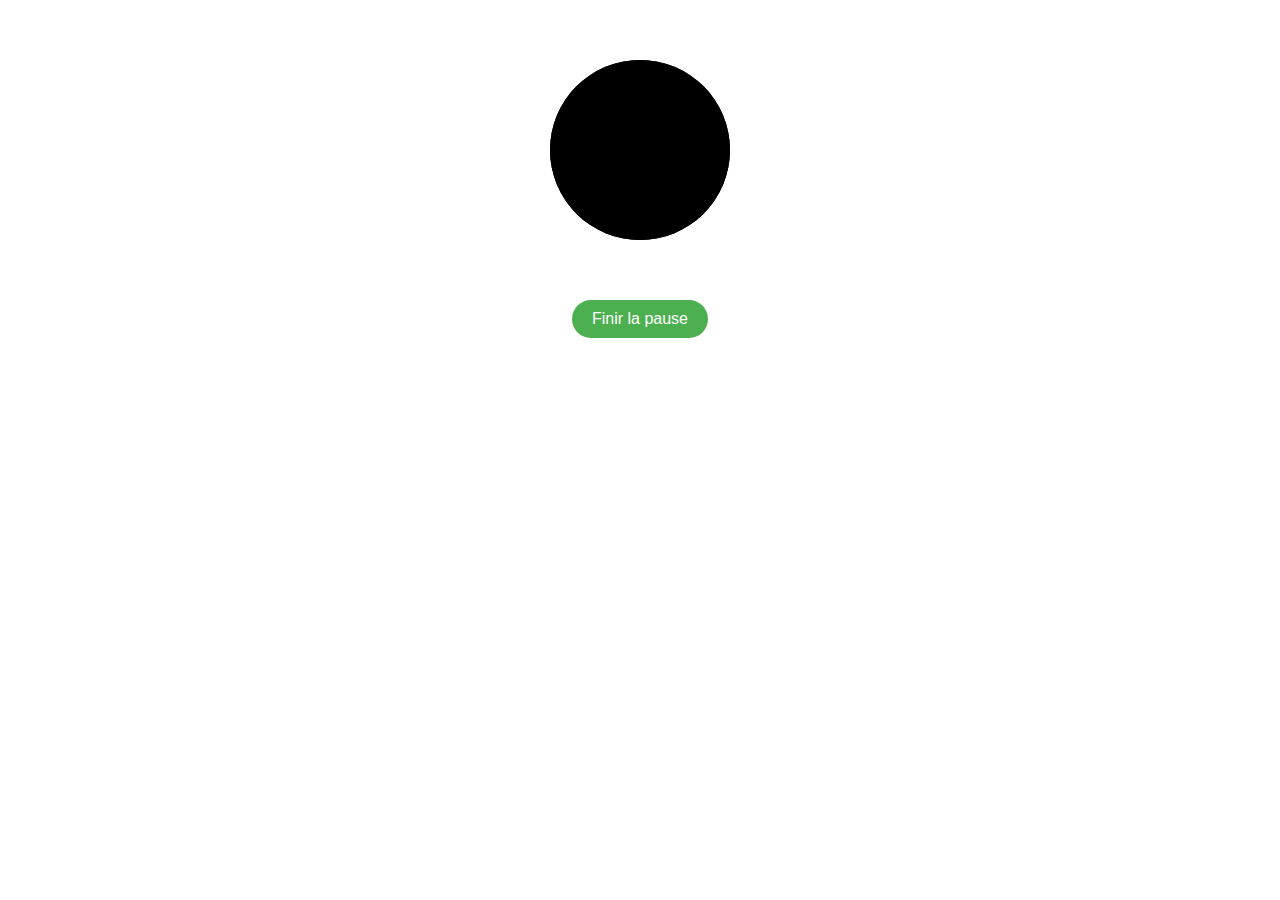
==== index.html @ c206ac07 "Update index.html" ====
<!DOCTYPE html>
<html lang="fr">
<head>
    <meta charset="UTF-8">
    <title>Timer Amélioré</title>
    <link rel="stylesheet" href="style.css">
</head>
<body>
    <div class="timer-container">
        <svg class="timer-circle" viewBox="0 0 200 200">
            <circle class="timer-path-elapsed" cx="100" cy="100" r="90" />
            <path id="timer-path-remaining" stroke-dasharray="565.48" stroke-dashoffset="0" d="
                M 100, 100
                m -90, 0
                a 90,90 0 1,0 180,0
                a 90,90 0 1,0 -180,0
            "></path>
        </svg>
        <span id="timer-label" class="timer-label">0:30</span>
    </div>
    <button id="end-break-button" class="end-break-button">Finir la pause</button>
    <script src="script.js"></script>
</body>
</html>
---- style.css ----
.timer-container {
    position: relative;
    width: 200px;
    height: 200px;
    margin: 50px auto;
    text-align: center;
}

.timer {
    position: relative;
}

.progress-ring__circle {
    transition: 0.35s stroke-dashoffset;
    transform: rotate(-90deg);
    transform-origin: 50% 50%;
}

.timer-label {
    position: absolute;
    width: 100%;
    top: 50%;
    left: 50%;
    transform: translate(-50%, -50%);
    font-size: 2em;
}

.end-break-button {
    display: block;
    margin: 20px auto;
    padding: 10px 20px;
    border: none;
    background-color: #4CAF50;
    color: white;
    border-radius: 20px;
    font-size: 1em;
}
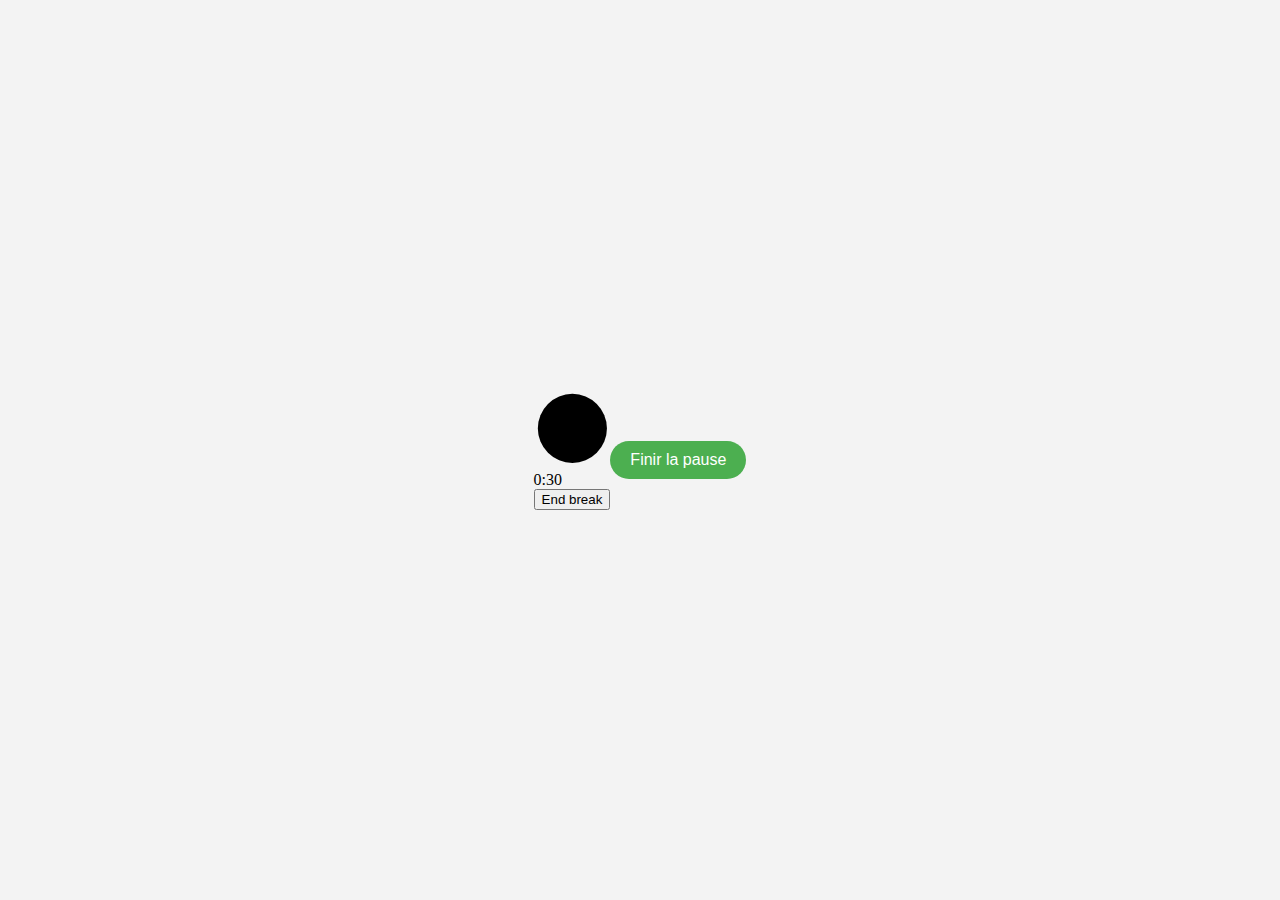
==== commit 6a2115b6: "Update index.html" ====
--- a/index.html
+++ b/index.html
@@ -6,18 +6,19 @@
     <link rel="stylesheet" href="style.css">
 </head>
 <body>
-    <div class="timer-container">
-        <svg class="timer-circle" viewBox="0 0 200 200">
-            <circle class="timer-path-elapsed" cx="100" cy="100" r="90" />
-            <path id="timer-path-remaining" stroke-dasharray="565.48" stroke-dashoffset="0" d="
-                M 100, 100
-                m -90, 0
-                a 90,90 0 1,0 180,0
-                a 90,90 0 1,0 -180,0
-            "></path>
-        </svg>
-        <span id="timer-label" class="timer-label">0:30</span>
-    </div>
+    <div id="timer-container">
+  <div id="timer">
+    <svg id="timer-svg" viewBox="0 0 100 100">
+      <g transform="translate(50,50)">
+        <circle r="45" class="timer-circle"/>
+        <path id="timer-path" d=""></path>
+      </g>
+    </svg>
+    <div id="timer-label">0:30</div>
+  </div>
+  <button id="end-break-button">End break</button>
+</div>
+
     <button id="end-break-button" class="end-break-button">Finir la pause</button>
     <script src="script.js"></script>
 </body>
--- a/style.css
+++ b/style.css
@@ -1,37 +1,58 @@
+body, html {
+    height: 100%;
+    margin: 0;
+    display: flex;
+    align-items: center;
+    justify-content: center;
+    background: #f3f3f3; /* Ou toute autre couleur de fond souhaitée */
+}
+
 .timer-container {
     position: relative;
+    display: flex;
+    flex-direction: column;
+    align-items: center;
+    justify-content: center;
+}
+
+.timer-circle {
+    transform: rotate(-90deg);
     width: 200px;
     height: 200px;
-    margin: 50px auto;
-    text-align: center;
 }
 
-.timer {
-    position: relative;
+.timer-path-elapsed {
+    fill: none;
+    stroke: #ededed;
+    stroke-width: 10px;
 }
 
-.progress-ring__circle {
-    transition: 0.35s stroke-dashoffset;
-    transform: rotate(-90deg);
-    transform-origin: 50% 50%;
+.timer-path-remaining {
+    fill: none;
+    stroke-width: 10px;
+    stroke: #4e4e4e;
+    transition: 1s linear all;
+    transform: rotate(0deg);
+    transform-origin: center;
 }
 
 .timer-label {
     position: absolute;
-    width: 100%;
     top: 50%;
     left: 50%;
     transform: translate(-50%, -50%);
-    font-size: 2em;
+    font-size: 3em;
+    font-weight: bold;
+    color: #333;
 }
 
 .end-break-button {
-    display: block;
-    margin: 20px auto;
     padding: 10px 20px;
+    margin-top: 20px; /* Ajoutez un espace entre le bouton et le cercle */
     border: none;
     background-color: #4CAF50;
     color: white;
     border-radius: 20px;
+    cursor: pointer;
     font-size: 1em;
 }
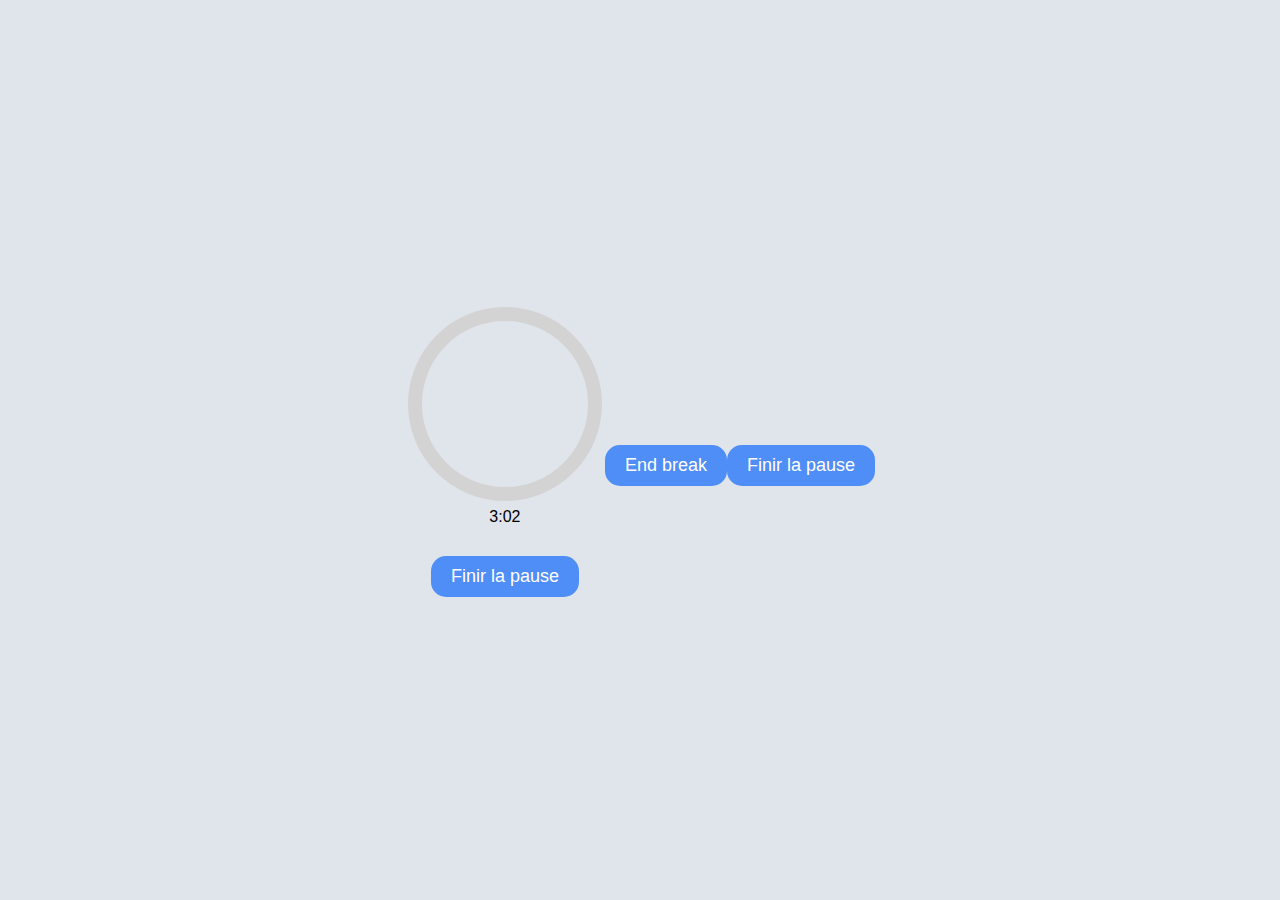
==== commit 8c77fc96: "Update index.html" ====
--- a/index.html
+++ b/index.html
@@ -6,16 +6,19 @@
     <link rel="stylesheet" href="style.css">
 </head>
 <body>
-    <div id="timer-container">
-  <div id="timer">
-    <svg id="timer-svg" viewBox="0 0 100 100">
-      <g transform="translate(50,50)">
-        <circle r="45" class="timer-circle"/>
-        <path id="timer-path" d=""></path>
-      </g>
+    <div class="timer-container">
+    <svg class="timer-circle" viewBox="0 0 100 100">
+        <circle class="timer-path-elapsed" cx="50" cy="50" r="45" fill="none" />
+        <path class="timer-path-remaining" stroke-dasharray="283" stroke-dashoffset="283" d="
+            M 50, 50
+            m -45, 0
+            a 45,45 0 1,0 90,0
+            a 45,45 0 1,0 -90,0
+        " fill="none" />
     </svg>
-    <div id="timer-label">0:30</div>
-  </div>
+    <div id="timer-label">3:02</div>
+    <button id="end-break-button">Finir la pause</button>
+</div>
   <button id="end-break-button">End break</button>
 </div>
 
--- a/style.css
+++ b/style.css
@@ -4,36 +4,32 @@
     display: flex;
     align-items: center;
     justify-content: center;
-    background: #f3f3f3; /* Ou toute autre couleur de fond souhaitée */
+    background-color: #E0E5EC; /* Couleur de fond claire */
 }
 
 .timer-container {
-    position: relative;
-    display: flex;
-    flex-direction: column;
-    align-items: center;
-    justify-content: center;
+    text-align: center;
+    font-family: 'Arial', sans-serif;
 }
 
+/* Style pour le cercle SVG */
 .timer-circle {
-    transform: rotate(-90deg);
     width: 200px;
     height: 200px;
 }
 
 .timer-path-elapsed {
-    fill: none;
-    stroke: #ededed;
-    stroke-width: 10px;
+    stroke: #D3D3D3;
+    stroke-width: 7;
 }
 
 .timer-path-remaining {
-    fill: none;
-    stroke-width: 10px;
-    stroke: #4e4e4e;
-    transition: 1s linear all;
-    transform: rotate(0deg);
-    transform-origin: center;
+    stroke: #4F8EF7;
+    stroke-width: 7;
+    stroke-linecap: round;
+    transform: rotate(-90deg);
+    transform-origin: 50% 50%;
+    transition: stroke-dashoffset 1s linear;
 }
 
 .timer-label {
@@ -41,18 +37,17 @@
     top: 50%;
     left: 50%;
     transform: translate(-50%, -50%);
-    font-size: 3em;
-    font-weight: bold;
+    font-size: 48px;
     color: #333;
 }
 
-.end-break-button {
+#end-break-button {
+    margin-top: 30px;
     padding: 10px 20px;
-    margin-top: 20px; /* Ajoutez un espace entre le bouton et le cercle */
     border: none;
-    background-color: #4CAF50;
+    background-color: #4F8EF7;
     color: white;
-    border-radius: 20px;
+    border-radius: 15px;
     cursor: pointer;
-    font-size: 1em;
+    font-size: 18px;
 }
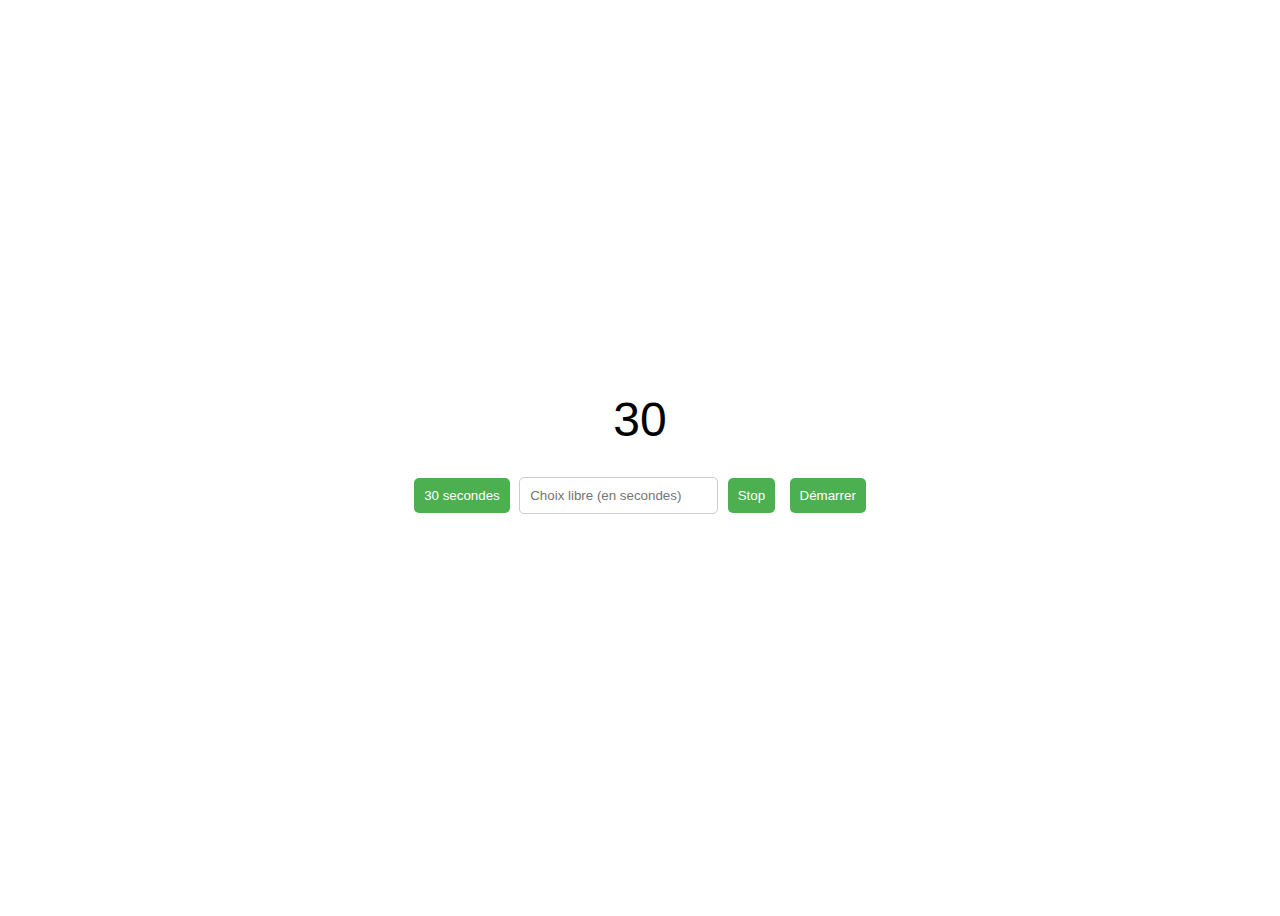
==== commit abe2055c: "Update index.html" ====
--- a/index.html
+++ b/index.html
@@ -6,23 +6,14 @@
     <link rel="stylesheet" href="style.css">
 </head>
 <body>
-    <div class="timer-container">
-    <svg class="timer-circle" viewBox="0 0 100 100">
-        <circle class="timer-path-elapsed" cx="50" cy="50" r="45" fill="none" />
-        <path class="timer-path-remaining" stroke-dasharray="283" stroke-dashoffset="283" d="
-            M 50, 50
-            m -45, 0
-            a 45,45 0 1,0 90,0
-            a 45,45 0 1,0 -90,0
-        " fill="none" />
-    </svg>
-    <div id="timer-label">3:02</div>
-    <button id="end-break-button">Finir la pause</button>
-</div>
-  <button id="end-break-button">End break</button>
-</div>
-
-    <button id="end-break-button" class="end-break-button">Finir la pause</button>
+    <body>
+    <div id="timer">30</div>
+    <div id="timeButtons">
+    <button class="timeButton" data-time="30">30 secondes</button>
+    <input type="number" id="customTime" placeholder="Choix libre (en secondes)" min="1">
+    <button id="stopButton">Stop</button>
+    <button id="startButton">Démarrer</button>
+    <audio id="endSound" src="https://github.com/tricepad/30-second-timer/raw/main/6150.mp3"></audio>
     <script src="script.js"></script>
 </body>
 </html>
--- a/style.css
+++ b/style.css
@@ -1,53 +1,48 @@
-body, html {
-    height: 100%;
-    margin: 0;
+body {
     display: flex;
+    flex-direction: column;
     align-items: center;
     justify-content: center;
-    background-color: #E0E5EC; /* Couleur de fond claire */
+    height: 100vh;
+    font-family: Arial, sans-serif;
 }
 
-.timer-container {
-    text-align: center;
-    font-family: 'Arial', sans-serif;
+#timer {
+    font-size: 48px;
+    margin-bottom: 20px;
 }
 
-/* Style pour le cercle SVG */
-.timer-circle {
-    width: 200px;
-    height: 200px;
+#timeButtons button {
+    margin: 5px;
+    padding: 10px;
+    border: none;
+    background-color: #4CAF50;
+    color: white;
+    border-radius: 5px;
+    cursor: pointer;
 }
 
-.timer-path-elapsed {
-    stroke: #D3D3D3;
-    stroke-width: 7;
+#timeButtons button:hover {
+    background-color: #45a049;
 }
 
-.timer-path-remaining {
-    stroke: #4F8EF7;
-    stroke-width: 7;
-    stroke-linecap: round;
-    transform: rotate(-90deg);
-    transform-origin: 50% 50%;
-    transition: stroke-dashoffset 1s linear;
+#startButton, #stopButton {
+    margin: 10px;
+    padding: 10px 20px;
+    border: none;
+    background-color: #008CBA;
+    color: white;
+    border-radius: 5px;
+    cursor: pointer;
 }
 
-.timer-label {
-    position: absolute;
-    top: 50%;
-    left: 50%;
-    transform: translate(-50%, -50%);
-    font-size: 48px;
-    color: #333;
+#startButton:hover, #stopButton:hover {
+    background-color: #007B9E;
 }
 
-#end-break-button {
-    margin-top: 30px;
-    padding: 10px 20px;
-    border: none;
-    background-color: #4F8EF7;
-    color: white;
-    border-radius: 15px;
-    cursor: pointer;
-    font-size: 18px;
+input[type="number"] {
+    padding: 10px;
+    margin: 10px 0;
+    border: 1px solid #ccc;
+    border-radius: 5px;
 }
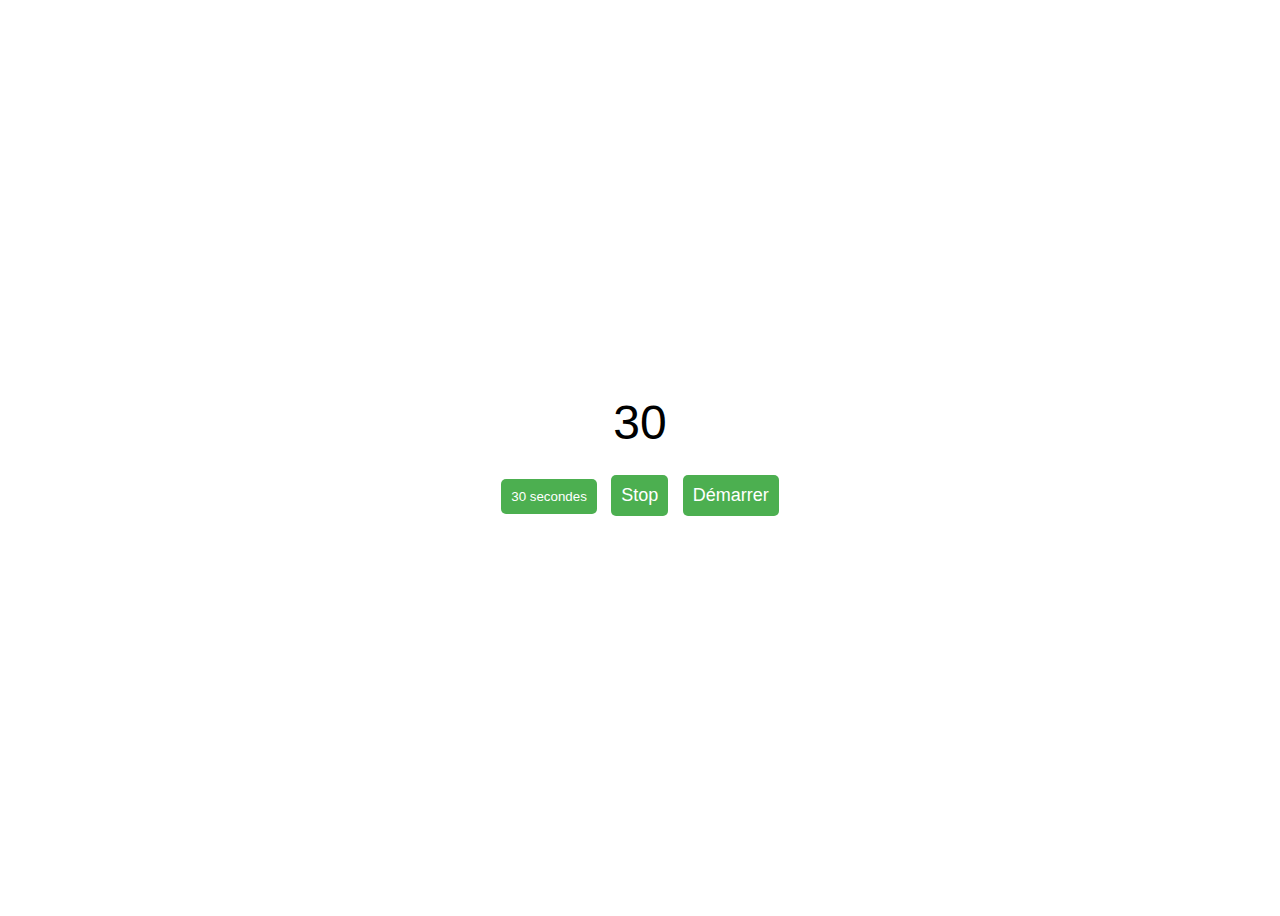
==== commit 74c4a13d: "Update index.html" ====
--- a/index.html
+++ b/index.html
@@ -10,7 +10,6 @@
     <div id="timer">30</div>
     <div id="timeButtons">
     <button class="timeButton" data-time="30">30 secondes</button>
-    <input type="number" id="customTime" placeholder="Choix libre (en secondes)" min="1">
     <button id="stopButton">Stop</button>
     <button id="startButton">Démarrer</button>
     <audio id="endSound" src="https://github.com/tricepad/30-second-timer/raw/main/6150.mp3"></audio>
--- a/style.css
+++ b/style.css
@@ -27,13 +27,14 @@
 }
 
 #startButton, #stopButton {
-    margin: 10px;
+    margin-top: 30px;
     padding: 10px 20px;
     border: none;
-    background-color: #008CBA;
+    background-color: #4F8EF7;
     color: white;
-    border-radius: 5px;
+    border-radius: 15px;
     cursor: pointer;
+    font-size: 18px;
 }
 
 #startButton:hover, #stopButton:hover {
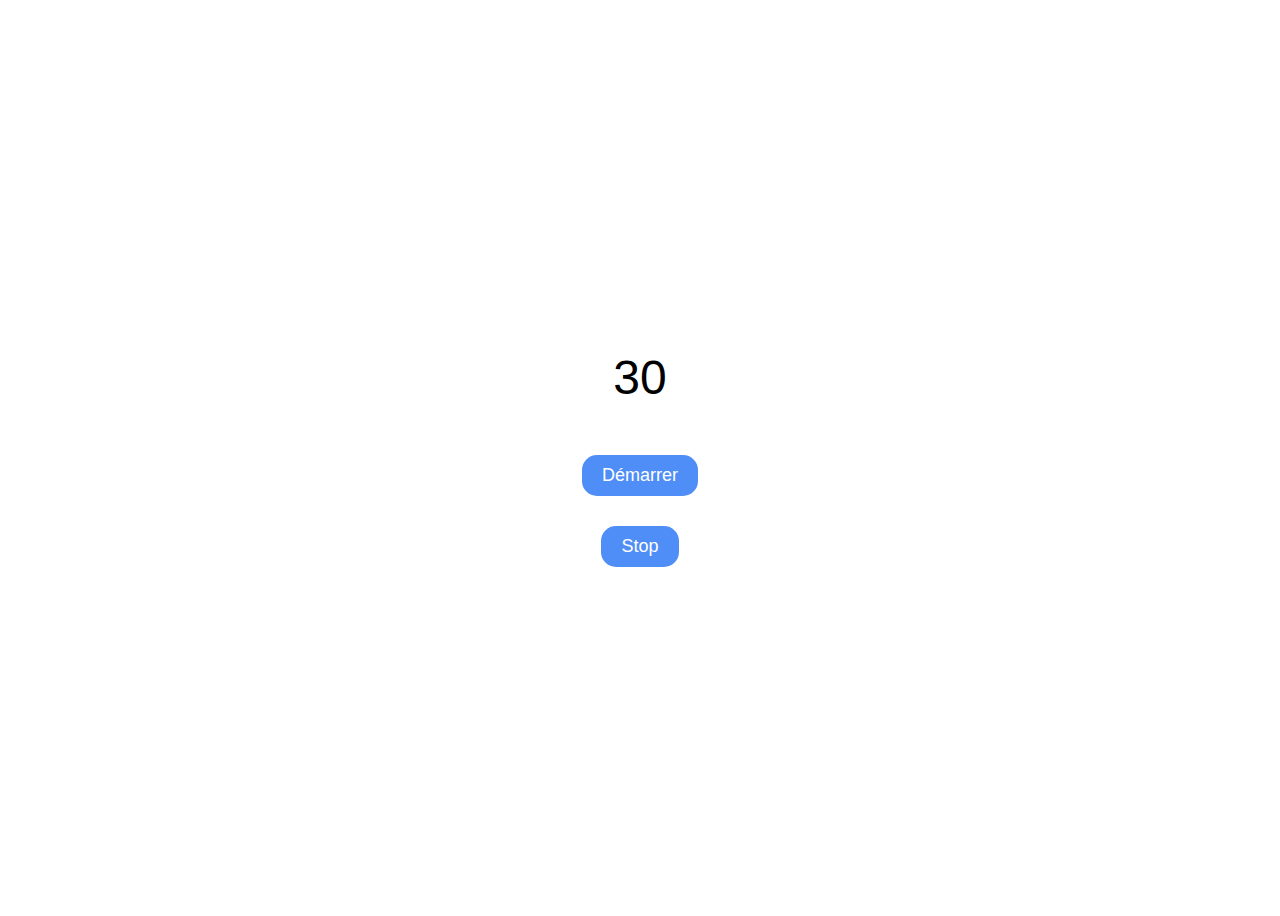
==== commit 1ff5fce5: "Update index.html" ====
--- a/index.html
+++ b/index.html
@@ -2,17 +2,14 @@
 <html lang="fr">
 <head>
     <meta charset="UTF-8">
-    <title>Timer Amélioré</title>
+    <title>Simple 30 Second Timer</title>
     <link rel="stylesheet" href="style.css">
 </head>
 <body>
-    <body>
     <div id="timer">30</div>
-    <div id="timeButtons">
-    <button class="timeButton" data-time="30">30 secondes</button>
+    <button id="startButton">Démarrer</button>
     <button id="stopButton">Stop</button>
-    <button id="startButton">Démarrer</button>
-    <audio id="endSound" src="https://github.com/tricepad/30-second-timer/raw/main/6150.mp3"></audio>
+    <audio id="endSound" src="6150.mp3"></audio>
     <script src="script.js"></script>
 </body>
 </html>
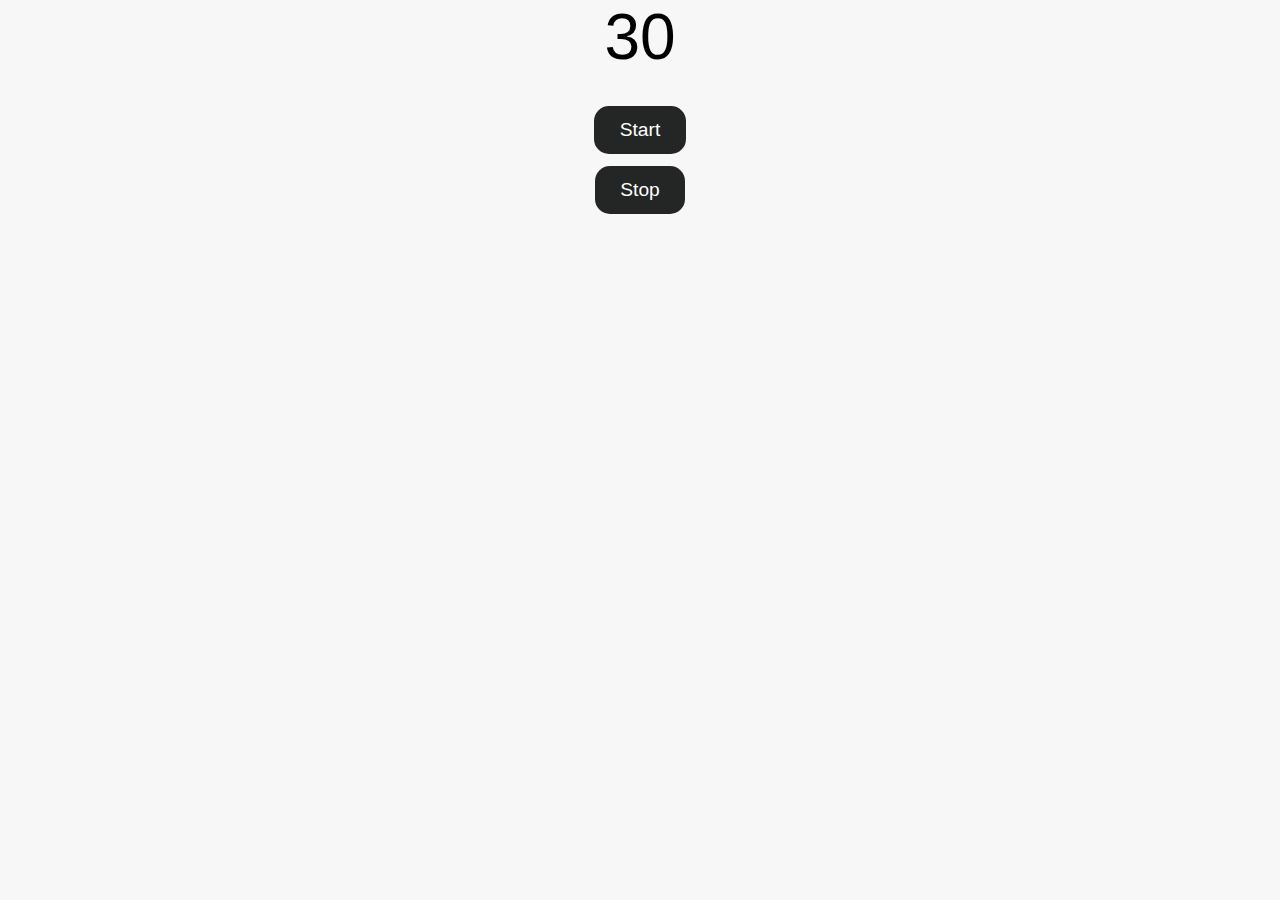
==== commit 637cb60a: "Update index.html" ====
--- a/index.html
+++ b/index.html
@@ -7,7 +7,7 @@
 </head>
 <body>
     <div id="timer">30</div>
-    <button id="startButton">Démarrer</button>
+    <button id="startButton">Start</button>
     <button id="stopButton">Stop</button>
     <audio id="endSound" src="6150.mp3"></audio>
     <script src="script.js"></script>
--- a/style.css
+++ b/style.css
@@ -3,47 +3,38 @@
     flex-direction: column;
     align-items: center;
     justify-content: center;
-    height: 100vh;
-    font-family: Arial, sans-serif;
+    height: 100%;
+    font-family: 'Arial', sans-serif;
+    background-color: #f7f7f7;
+    margin: 0;
+    padding: 0;
 }
 
 #timer {
-    font-size: 48px;
-    margin-bottom: 20px;
+    font-size: 5vw; /* Utilisez des unités relatives pour le texte */
+    margin-bottom: 2vw;
 }
 
-#timeButtons button {
-    margin: 5px;
-    padding: 10px;
+button {
+    padding: 1vw 2vw;
+    margin: 0.5vw;
+    font-size: 1.5vw; /* Utilisez des unités relatives pour les boutons */
+    cursor: pointer;
     border: none;
-    background-color: #4CAF50;
+    border-radius: 15px;
+    background-color: #242525;
     color: white;
-    border-radius: 5px;
-    cursor: pointer;
 }
 
-#timeButtons button:hover {
-    background-color: #45a049;
+/* Media queries pour les tailles d'écran spécifiques */
+@media (max-width: 600px) {
+    #timer {
+        font-size: 10vw; /* Taille de police plus grande pour les petits écrans */
+    }
+
+    button {
+        font-size: 3vw; /* Taille de police plus grande pour les boutons sur petits écrans */
+        padding: 2vw 4vw;
+    }
 }
 
-#startButton, #stopButton {
-    margin-top: 30px;
-    padding: 10px 20px;
-    border: none;
-    background-color: #4F8EF7;
-    color: white;
-    border-radius: 15px;
-    cursor: pointer;
-    font-size: 18px;
-}
-
-#startButton:hover, #stopButton:hover {
-    background-color: #007B9E;
-}
-
-input[type="number"] {
-    padding: 10px;
-    margin: 10px 0;
-    border: 1px solid #ccc;
-    border-radius: 5px;
-}
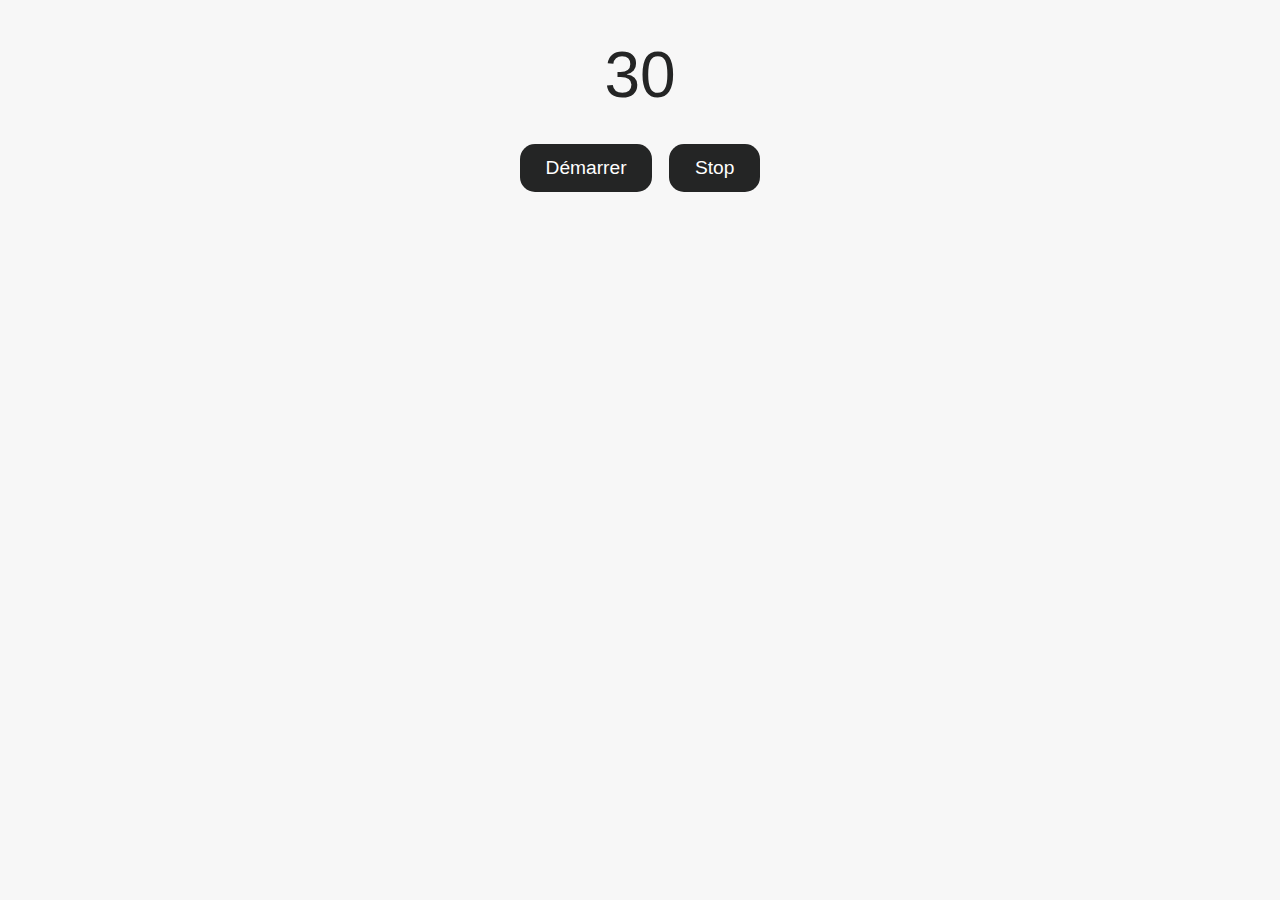
==== commit 99d5f77b: "Update index.html" ====
--- a/index.html
+++ b/index.html
@@ -7,8 +7,10 @@
 </head>
 <body>
     <div id="timer">30</div>
-    <button id="startButton">Start</button>
-    <button id="stopButton">Stop</button>
+    <div class="buttons-container">
+        <button id="startButton">Démarrer</button>
+        <button id="stopButton">Stop</button>
+    </div>
     <audio id="endSound" src="6150.mp3"></audio>
     <script src="script.js"></script>
 </body>
--- a/style.css
+++ b/style.css
@@ -13,6 +13,8 @@
 #timer {
     font-size: 5vw; /* Utilisez des unités relatives pour le texte */
     margin-bottom: 2vw;
+    margin-top:3vw;
+    color: #242525;
 }
 
 button {
